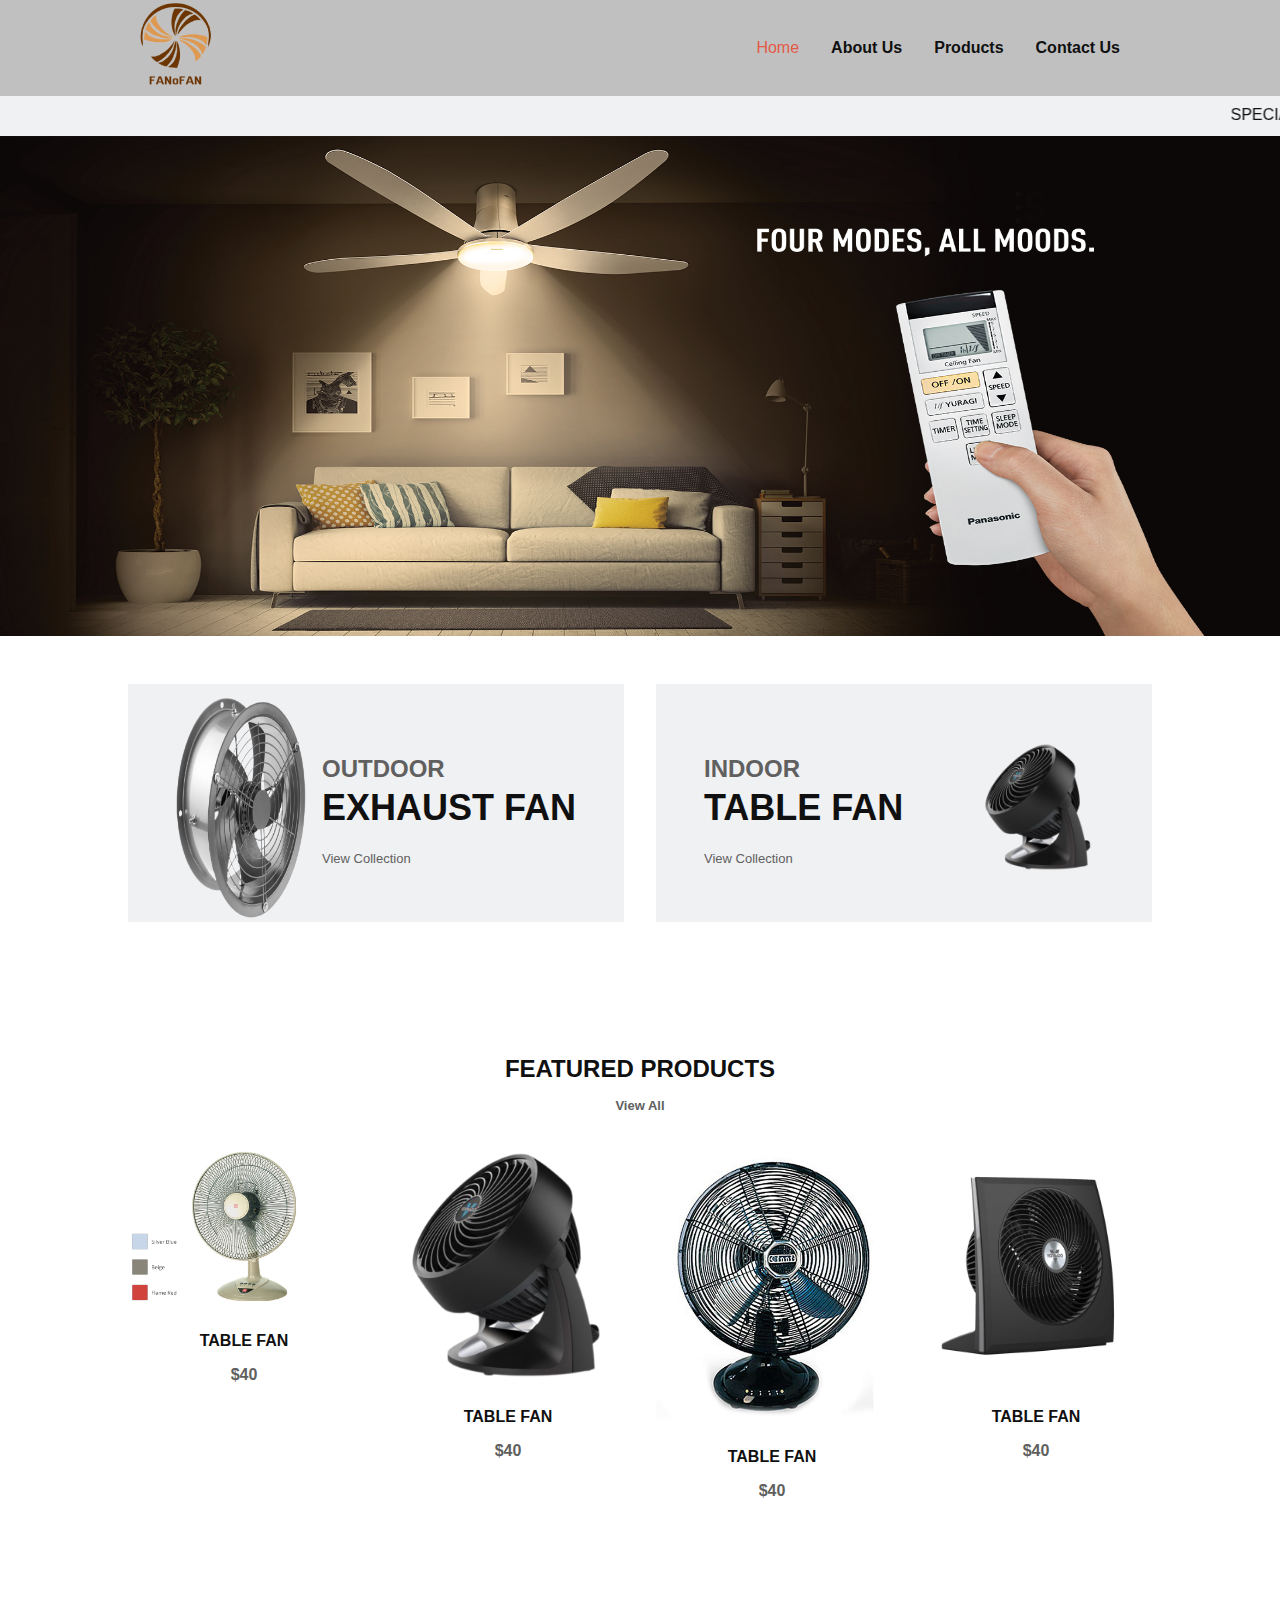
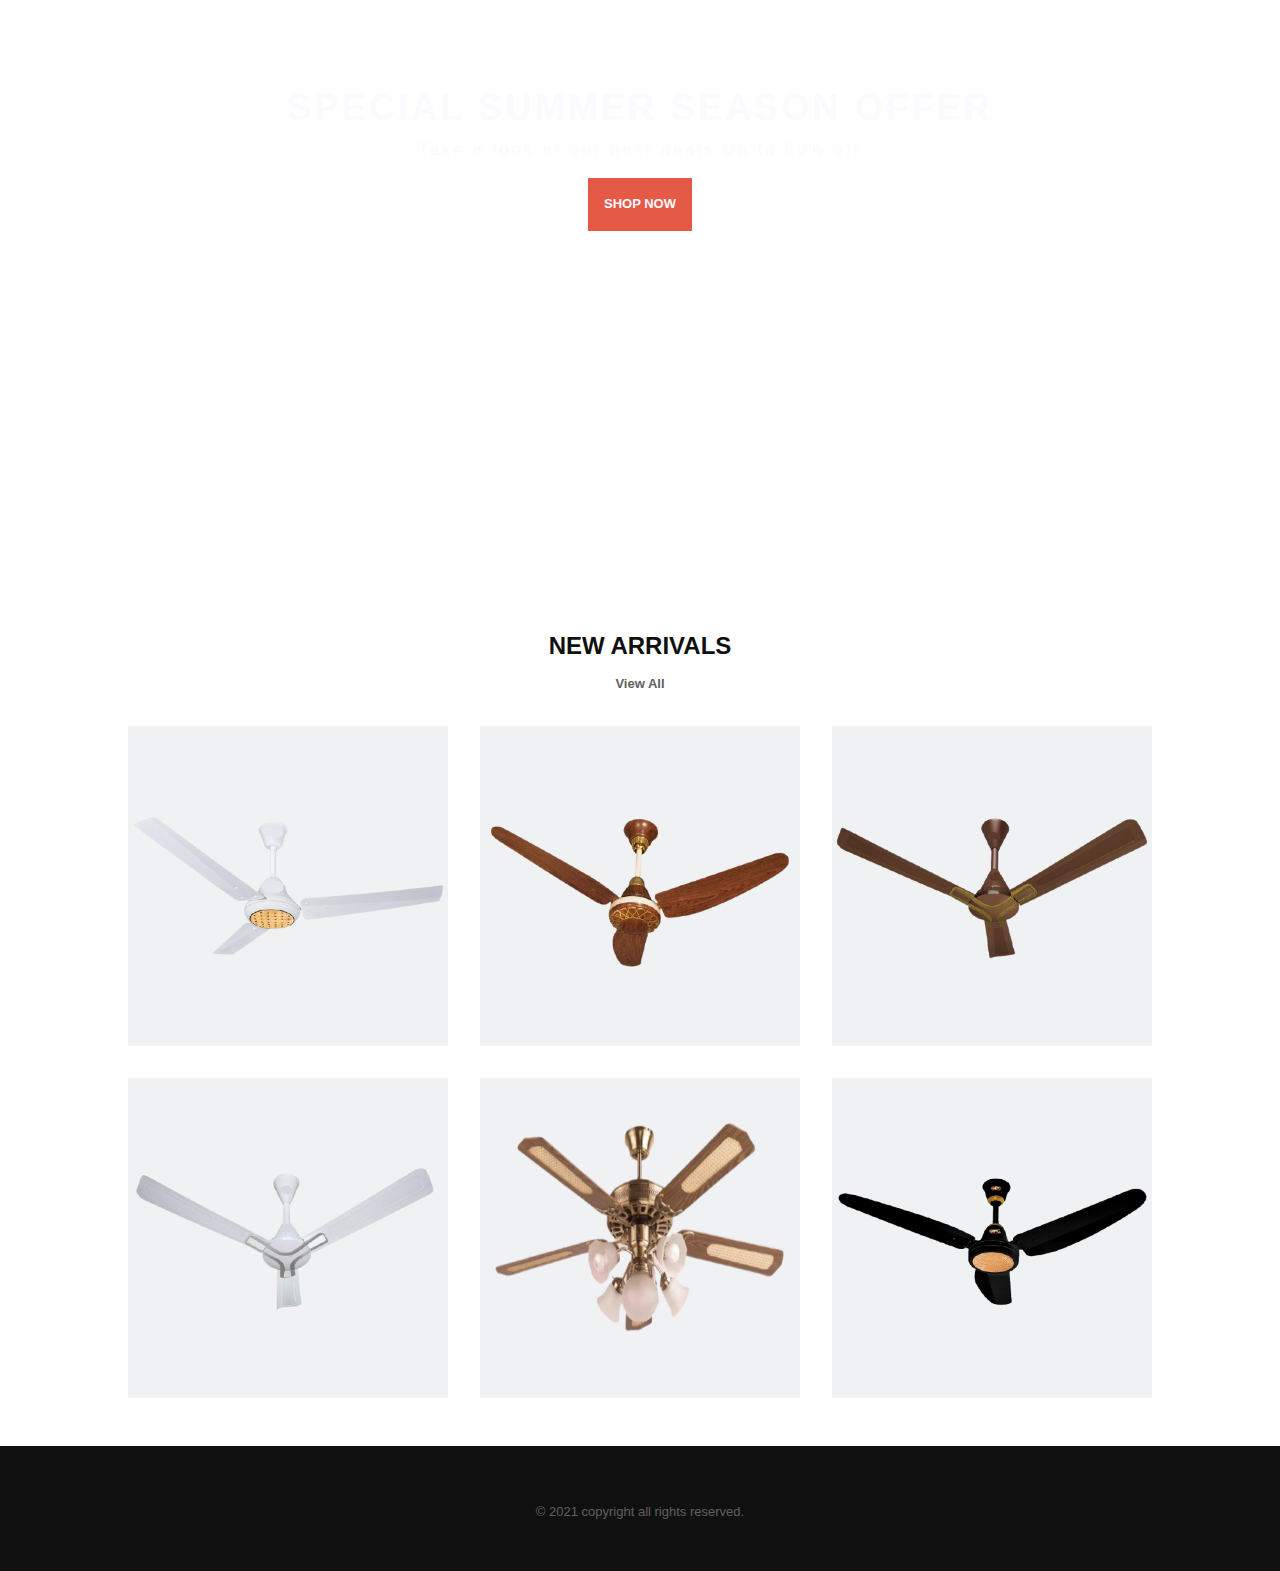
==== index.html @ 62de9162 "Initial commit" ====
<!DOCTYPE html>
<html lang="en">
<head>
    <meta charset="UTF-8">
    <meta http-equiv="X-UA-Compatible" content="IE=edge">
    <meta name="viewport" content="width=device-width, initial-scale=1.0">
    <title>FanOFan</title>
    <link rel="stylesheet" href="boxicons-2.0.7/css/boxicons.min.css">
    <link rel="stylesheet" href="style.css">
</head>
<body>
    <header class="l-header">
        <nav class="nav bd-grid">
            <div>
                <a href="index.html" class="nav__logo"><img src="images/logo5.png" alt="logo"></a>
            </div>

            <div class="nav__menu" id="nav-menu">
                <ul class="nav__list">
                    <li class="nav__item"><a href="index.html" class="nav__link">Home</a></li>
                    <li class="nav__item"><a href="about.html" class="nav__link">About Us</a></li>
                    <li class="nav__item"><a href="products.html" class="nav__link">Products</a></li>
                    <li class="nav__item"><a href="contact.html" class="nav__link">Contact Us</a></li>
                </ul>
            </div>

            <div>
                <i class="bx bx-menu nav__toggle" id="nav-toggle"></i>
            </div>
        </nav>
    </header>

    <main class="l-main">
        <section class="home" id="home">
            <br><br><br><br>
            <marquee behavior="" direction="">SPECIAL SUMMER SEASON OFFER
                Take a look at our best deals Up to 50% off</marquee>
            <div class="outer">
                <div class="inner">
                    <img src="images/3.jpg" alt="">
                    <img src="images/4.jpg" alt="">
                    <img src="images/5.png" alt="">
                </div>
            </div>
        </section>

        <section class="collection section">
            <div class="collection__container bd-grid">
                <div class="collection__box">
                    <img src="images/exhaust_fan__3_-removebg-preview (1).png" alt="" class="collection__img">

                    <div class="collection__data">
                        <h2 class="collection__title"><span class="collection__subtitle">Outdoor</span><br>Exhaust Fan</h2>
                        <a href="products.html" class="collection__view">View Collection </a>
                    </div>
                </div>

                <div class="collection__box">                    
                    <div class="collection__data">
                        <h2 class="collection__title"><span class="collection__subtitle">Indoor</span><br>Table Fan</h2>
                        <a href="products.html" class="collection__view">View Collection </a>
                    </div>

                    <img src="images/table fan (2).png" alt="" class="collection__img">
                </div>
            </div>
        </section>

        <section class="featured section" id="featured">
            <h2 class="section-title">FEATURED PRODUCTS</h2>
            <a href="products.html" class="section-all">View All</a>

            <div class="featured__container bd-grid">
                <div class="featured__product">
                    <div class="fearured__box">
                        <div class="featured__new">NEW</div>
                        <img src="images/table fan (1).jpg" alt="" class="featured__img">
                    </div>

                    <div class="featured__data">
                        <h3 class="featured__name">Table Fan</h3>
                        <span class="featured__price">$40</span>
                    </div>
                </div>

                <div class="featured__product">
                    <div class="fearured__box">
                        <div class="featured__new">NEW</div>
                        <img src="images/table fan (2).png" alt="" class="featured__img">
                    </div>

                    <div class="featured__data">
                        <h3 class="featured__name">Table Fan</h3>
                        <span class="featured__price">$40</span>
                    </div>
                </div>

                <div class="featured__product">
                    <div class="fearured__box">
                        <div class="featured__new">NEW</div>
                        <img src="images/table fan (3).jpg" alt="" class="featured__img">
                    </div>

                    <div class="featured__data">
                        <h3 class="featured__name">Table Fan</h3>
                        <span class="featured__price">$40</span>
                    </div>
                </div>

                <div class="featured__product">
                    <div class="fearured__box">
                        <div class="featured__new">NEW</div>
                        <img src="images/table fan (4).jpg" alt="" class="featured__img">
                    </div>

                    <div class="featured__data">
                        <h3 class="featured__name">Table Fan</h3>
                        <span class="featured__price">$40</span>
                    </div>
                </div>
        </section>

        <section class="offer section">
            <div class="offer__bg">
                <div class="offer__data">
                    <h2 class="offer__title">Special Summer Season Offer</h2>
                    <p class="offer__description"> Take a look at our best deals Up to 50% off</p>

                    <a href="products.html" class="button">SHOP NOW</a>
                </div>
            </div>
        </section>

        <section class="new section" id="new">
            <h2 class="section-title">NEW ARRIVALS</h2>
            <a href="products.html" class="section-all">View All</a>

            <div class="new__container bd-grid">
                <div class="new__box">
                    <img src="images/solar1-removebg-preview.png" alt="" class="new__img">

                    <div class="new__link">
                        <a href="products.html" class="button">VIEW PRODUCT</a>
                    </div>
                </div>

                <div class="new__box">
                    <img src="images/solar4-removebg-preview.png" alt="" class="new__img">

                    <div class="new__link">
                        <a href="products.html" class="button">VIEW PRODUCT</a>
                    </div>
                </div>

                <div class="new__box">
                    <img src="images/solar2-removebg-preview.png" alt="" class="new__img">

                    <div class="new__link">
                        <a href="products.html" class="button">VIEW PRODUCT</a>
                    </div>
                </div>

                <div class="new__box">
                    <img src="images/solar3-removebg-preview.png" alt="" class="new__img">

                    <div class="new__link">
                        <a href="products.html" class="button">VIEW PRODUCT</a>
                    </div>
                </div>

                <div class="new__box">
                    <img src="images/fan3.png" alt="" class="new__img">

                    <div class="new__link">
                        <a href="products.html" class="button">VIEW PRODUCT</a>
                    </div>
                </div>

                <div class="new__box">
                    <img src="images/ceil4-removebg-preview.png" alt="" class="new__img">

                    <div class="new__link">
                        <a href="products.html" class="button">VIEW PRODUCT</a>
                    </div>
                </div>

            </div>
        </section>
    </main>

    <footer class="footer section">
        <p class="footer__copy">&#169; 2021 copyright all rights reserved.</p>
    </footer>


    <script src="main.js"></script>
    <script src="JQuery.js"></script>
    <script type="text/javascript">
        const currentLocation = location.href;
        const menuItem = document.querySelectorAll('a');
        const menuLength = menuItem.length
        for (let i = 0; i<menuLength; i++){
            if(menuItem[i].href === currentLocation){
                menuItem[i].className = "active"
            }
        }
    </script>
</body>
</html>
---- style.css ----
:root{
    --header-height: 6rem;
    --font-semi: 600;
    --font-bold: 700;
}

:root{
    --first-color: #E55947;
    --first-color-alt: #D2321E;
    --white-color: #FAFAFF;
    --dark-color: #101010;
    --dark-color-light: #606060;
    --grey-color: #F0F1F3;
}

:root{
    --body-font: 'Open-Sans', sans-serif;
    --big-font-size: 3rem;
    --h1-font-size: 1.5rem;
    --h2-font-size: 1.25rem;
    --normal-font-size: .938rem;
    --small-font-size: .75rem;
}

@media screen and (min-width: 1024px)
{
    :root{
        --big-font-size: 6rem;
        --h1-font-size: 2.25rem;
        --h2-font-size: 1.5rem;
        --normal-font-size: 1rem;
        --small-font-size: .813rem;
    }
}

:root{
    --mb-1: 0.5rem;
    --mb-2: 1rem;
    --mb-3: 1.5rem;
    --mb-4: 2rem;
}

:root{
    --z-tooltip: 10;
    --z-fixed: 100;
}

*,::before,::after{
    box-sizing: border-box;
}

html{
    scroll-behavior: smooth;
}

body{
    margin: var(--header-height) 0 0 0;
    font-family: var(--body-font);
    font-size: var(--normal-font-size);
    color: var(--dark-color);
    line-height: 1.6;
}

h1,h2,p{
    margin: 0;
}

ul{
    margin: 0;
    padding: 0;
    list-style: none;
}

a{
    text-decoration: none;
    color: var(--dark-color);
}

img{
    max-width: 100%;
    height: auto;
}

.section{
    padding: 3rem 0;
}

.section-title{
    font-size: var(--h2-font-size);
    color: var(--dark-color);
    margin: var(--mb-4) 0 var(--mb-1);
    text-align: center;
}

.section-all{
    display: block;
    font-size: var(--small-font-size);
    font-weight: var(--font-semi);
    color: var(--dark-color-light);
    text-align: center;
    margin-bottom: var(--mb-2);
}

.bd-grid{
    max-width: 1024px;
    display: grid;
    grid-template-columns: 100%;
    grid-column-gap: 2rem;
    width: calc(100% - 3rem);
    margin-left: var(--mb-3);
    margin-right: var(--mb-3);
}

.l-header{
    width: 100%;
    position: fixed;
    top: 0;
    left: 0;
    z-index: var(--z-fixed);
    background-color:silver;
}

.nav{
    height: var(--header-height);
    display: flex;
    justify-content: space-between;
    align-items: center;
}

@media screen and (max-width: 768px)
{
    .nav__menu{
        position: fixed;
        top: var(--header-height);
        right: -100%;
        width: 80%;
        height: 100%;
        padding: 2rem;
        background-color: var(--white-color);
        transition: .5s;
    }
}

.nav__item{
    margin-bottom: var(--mb-4);
}

.nav__link{
    color: var(--dark-color);
    font-weight: var(--font-semi);
}

.nav__link:hover{
    color: var(--first-color);
}

.nav__logo{
    font-weight: var(--font-bold);
}

.nav__toggle{
    font-size: 1.5rem;
    cursor: pointer;
}

.show{
    right: 0;
}

.active{
    color: var(--first-color);
}

.home{
    background-color: var(--grey-color);
}

.home__container{
    height: calc(100vh - var(--header-height));
}

.home__data{
    padding-top: 6rem;
}

.home__title{
    align-self: center;
    font-size: var(--big-font-size);
    line-height: 1;
    letter-spacing: .5rem;
    margin-bottom: 4rem;
}

.home__title span{
    font-size: var(--h1-font-size);
}

.home__img{
    position: absolute;
    right: 0;
    bottom: 0;
    width: 260px;
}

.button{
    display: inline-block;
    background-color: var(--first-color);
    color: var(--white-color);
    padding: 1rem;
    font-size: var(--small-font-size);
    font-weight: var(--font-semi);
    transition: .3s;
}

.button:hover{
    background-color: var(--first-color-alt);
}

.collection__container{
    row-gap: 2rem;
}

.collection__box{
    display: flex;
    justify-content: space-between;
    align-items: center;
    padding: 0 1.5rem;
    background-color: var(--grey-color);
    transition: .3s;
}

.collection__box:hover{
    transform: translateY(-.5rem);
}

.collection__img{
    width: 100px;
}

.collection__title{
    font-size: var(--h1-font-size);
    line-height: 1.2;
    margin-bottom: var(--mb-2);
    text-transform: uppercase;
    font-weight: var(--font-semi);   
}

.collection__subtitle{
    font-size: var(--h2-font-size);
    color: var(--dark-color-light);
}

.collection__view{
    font-size: var(--small-font-size);
    color: var(--dark-color-light);
}

.collection__view:hover{
    text-decoration: underline;
}

.featured__container{
    row-gap: 2rem;
}

.featured__product{
    transition: .3s;
}

.featured__product:hover{
    transform: translateY(-.5rem);
}

.featured__box{
    position: relative;
    display: flex;
    justify-content: center;
    background-color: var(--grey-color);
}

.featured__new{
    position: absolute;
    top: 0;
    left: 0;
    background-color: var(--first-color);
    color: var(--white-color);
    padding: .3rem .75rem;
    font-size: var(--small-font-size);
}

.featured__data{
    text-align: center;
}

.featured__name{
    margin-bottom: var(--mb-1);
    text-transform: uppercase;
    font-size: var(--normal-font-size);
}

.featured__price{
    color: var(--dark-color-light);
    font-weight: var(--font-semi);
}

.offer__bg{
    background: url('images/banner.jpg') no-repeat center/cover;
    height: 500px;
    background-position: center;
    background-size: cover;
    background-attachment: fixed;
    text-align: center;
}

.offer__data{
    padding: 3.5rem .25rem;
    background: rgba(0, 0, 0, 0, .5);
    color: var(--white-color);
}

.offer__title{
    font-size: var(--h1-font-size);
    letter-spacing: .2rem;
    text-transform: uppercase;
    font-weight: var(--font-semi);
}

.offer__description{
    margin-bottom: var(--mb-2);
    letter-spacing: .2rem;
}

.new__container{
    row-gap: 2rem;
}

.new__box{
    position: relative;
    display: flex;
    justify-content: center;
    background-color: var(--grey-color);
    overflow: hidden;
}

.new__box:hover .new__link{
    bottom: 0;
}

.new__link{
    position: absolute;
    bottom: -100%;
    width: 100%;
    height: 100%;
    display: flex;
    justify-content: center;
    align-items: center;
    background:rgba(229, 89, 71, .2);
    transition: .3s;
}

.footer{
    background-color: var(--dark-color);
    color: var(--white-color);
}

.footer__copy{
    padding-top: .5rem;
    text-align: center;
    color: var(--dark-color-light);
    font-size: var(--small-font-size);
}

@media screen and (min-width: 768px)
{
    body{
        margin: 0;
    }

    .section-all{
        margin-bottom: var(--mb-4);
    }

    .nav{
        height: calc(--header-height) + 1rem;
        justify-content: initial;
    }

    .nav__menu{
        margin-left: auto;
    }

    .nav__list{
        display: flex;
    }

    .nav__item{
        margin-left: var(--mb-4);
        margin-bottom: 0;
    }

    .nav__toggle{
        display: none;
    }

    .home__container{
        height: 100vh;
    }

    .home__data{
        padding: 0;
        height: max-content;
        align-self: center;
    }

    .home__title{
        line-height: .8;
        letter-spacing: 1.5rem;
    }

    .home__img{
        width: 370px;
    }

    .collection__container{
        grid-template-columns: repeat(2, 1fr);
        grid-template-rows: 1fr;
    }

    .collection__box{
        padding: .5rem 3rem 0;
    }

    .collection__img{
        width: 130px;
    }

    .featured__container{
        grid-template-columns: repeat(4, 1fr);
    }

    .offer__data{
        padding: 5rem 0;
    }

    .new__container{
        grid-template-columns: repeat(3, 1fr);
    }
}

@media screen and (min-width: 1024px)
{
    .bd-grid{
        margin-left: auto;
        margin-right: auto;
    }
    
    .home__data{
        padding-left: 7rem;
    }

    .home__img{
        right: 15%;
    }
}

.outer{
    width: 1348px;
    overflow: hidden;
}

.inner{
    position: relative;
    width: 4044px;
    animation-name: myslider;
    animation-duration: 15s;
    animation-iteration-count: infinite;
}

.inner img{
    float: left;
    width: 1348px;
    height: 500px;
}

@keyframes myslider {
    0% {left: 0px;}
    26% {left: 0px;}
    33% {left: -1348px;}
    60% {left: -1348px;}
    66% {left: -2696px;}
    93% {left: -2696px};
    100% {left: 0px;}
}
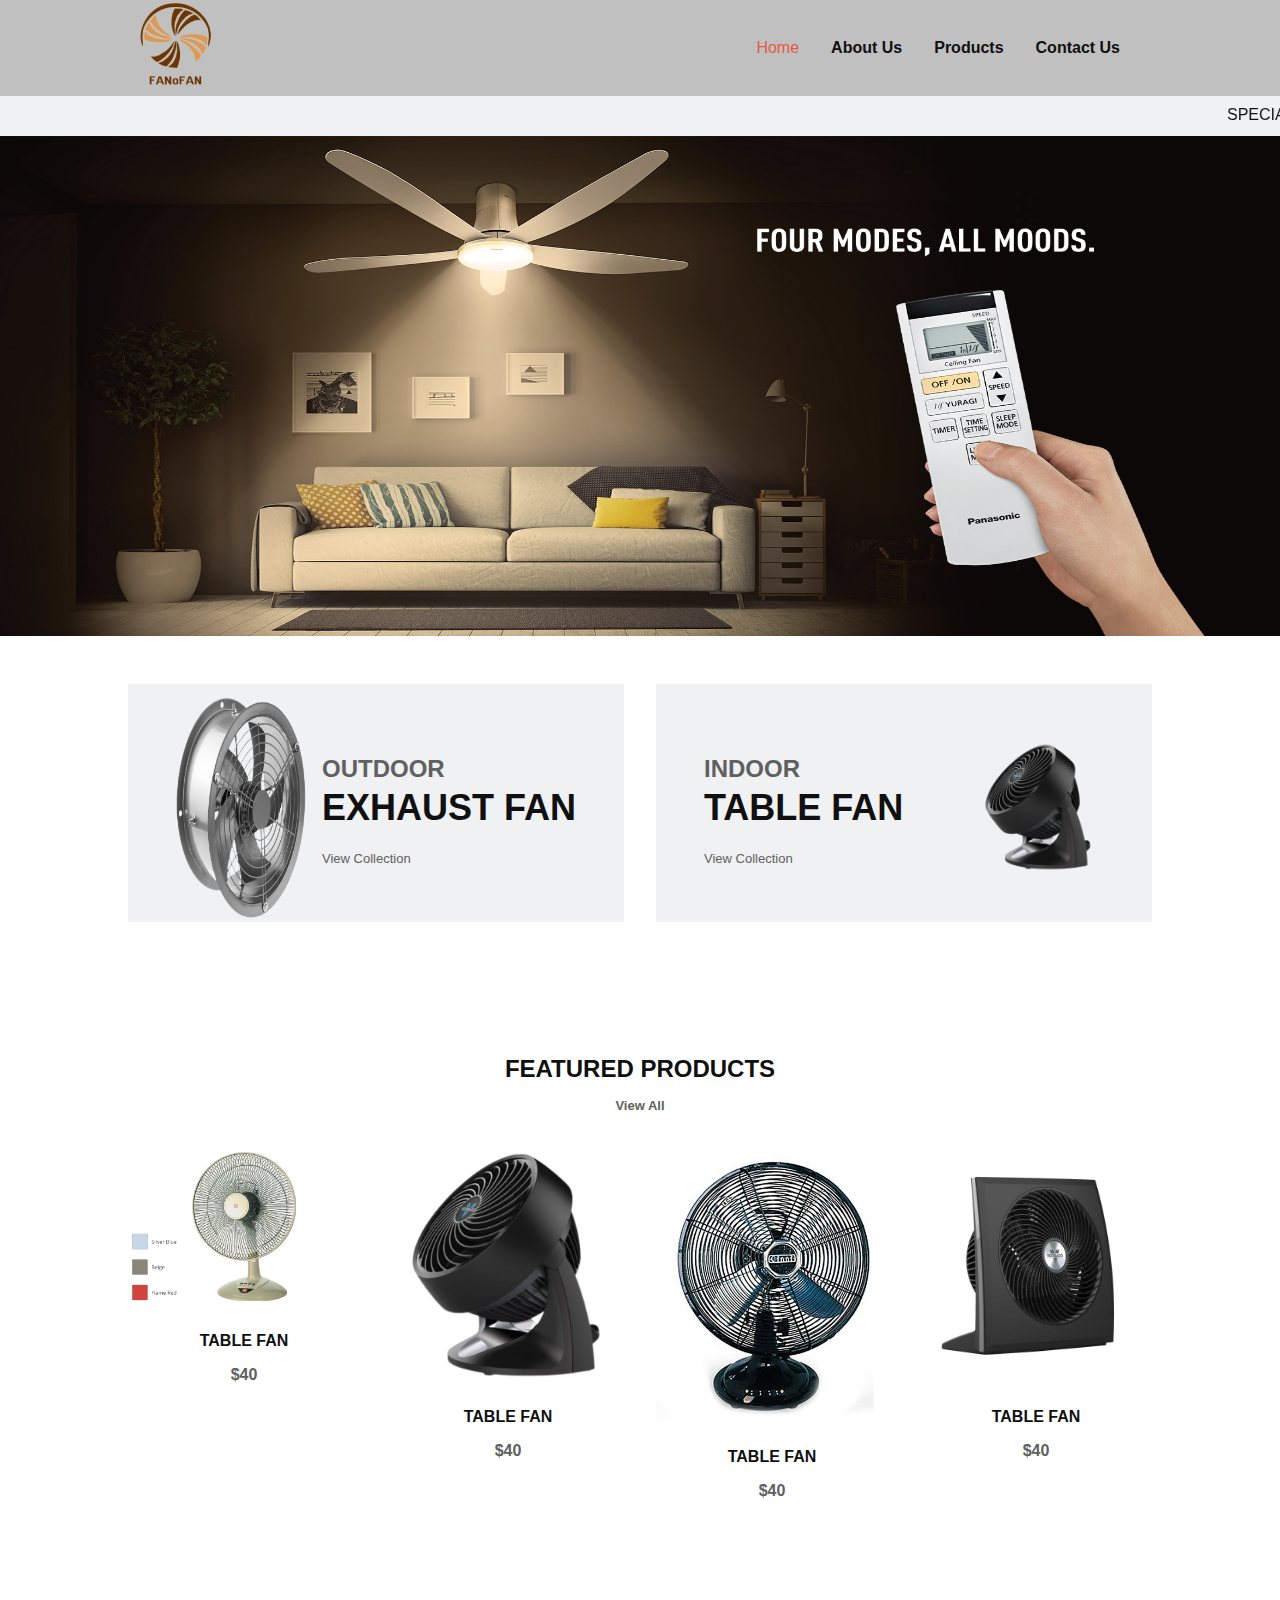
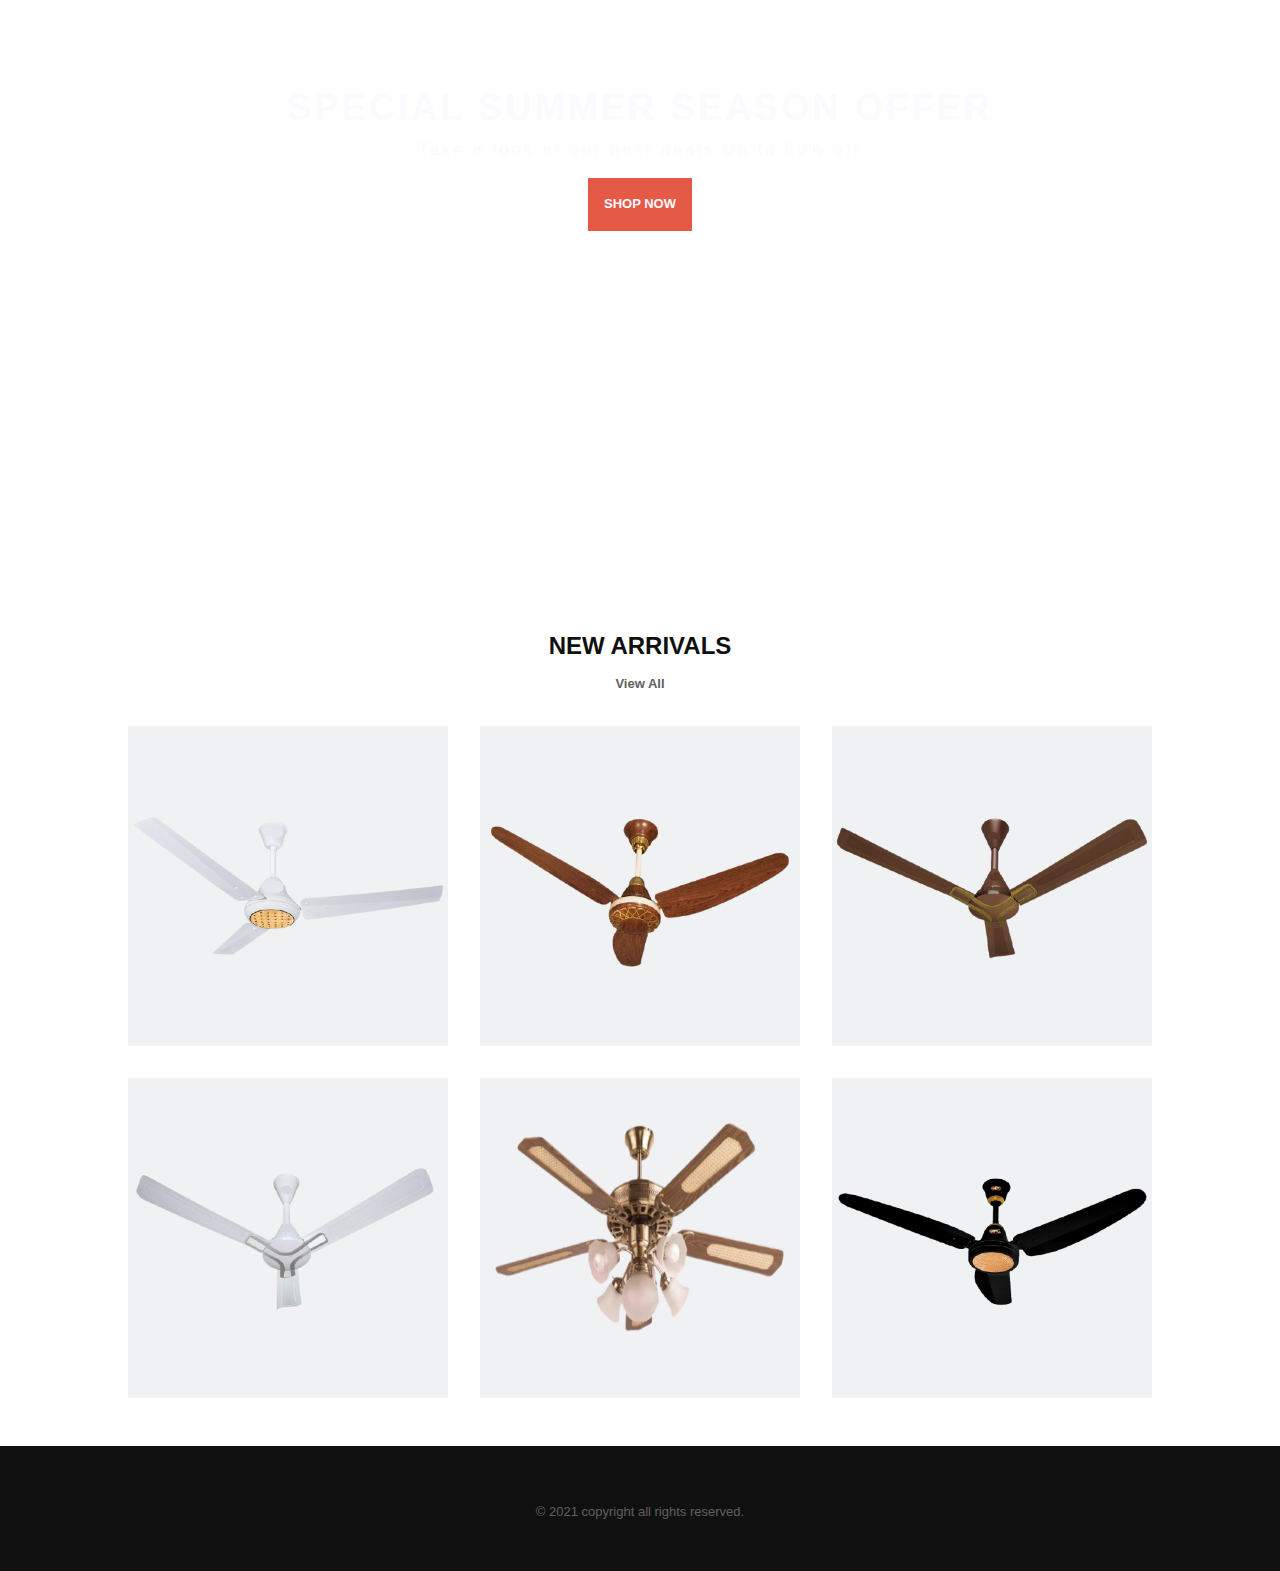
==== commit 5eb03a01: "Update index.html" ====
--- a/index.html
+++ b/index.html
@@ -12,7 +12,7 @@
     <header class="l-header">
         <nav class="nav bd-grid">
             <div>
-                <a href="index.html" class="nav__logo"><img src="images/logo5.png" alt="logo"></a>
+                <a href="https://saudyahya.github.io/myportfolio" class="nav__logo"><img src="images/logo5.png" alt="logo"></a>
             </div>
 
             <div class="nav__menu" id="nav-menu">
@@ -206,4 +206,4 @@
         }
     </script>
 </body>
-</html>+</html>
